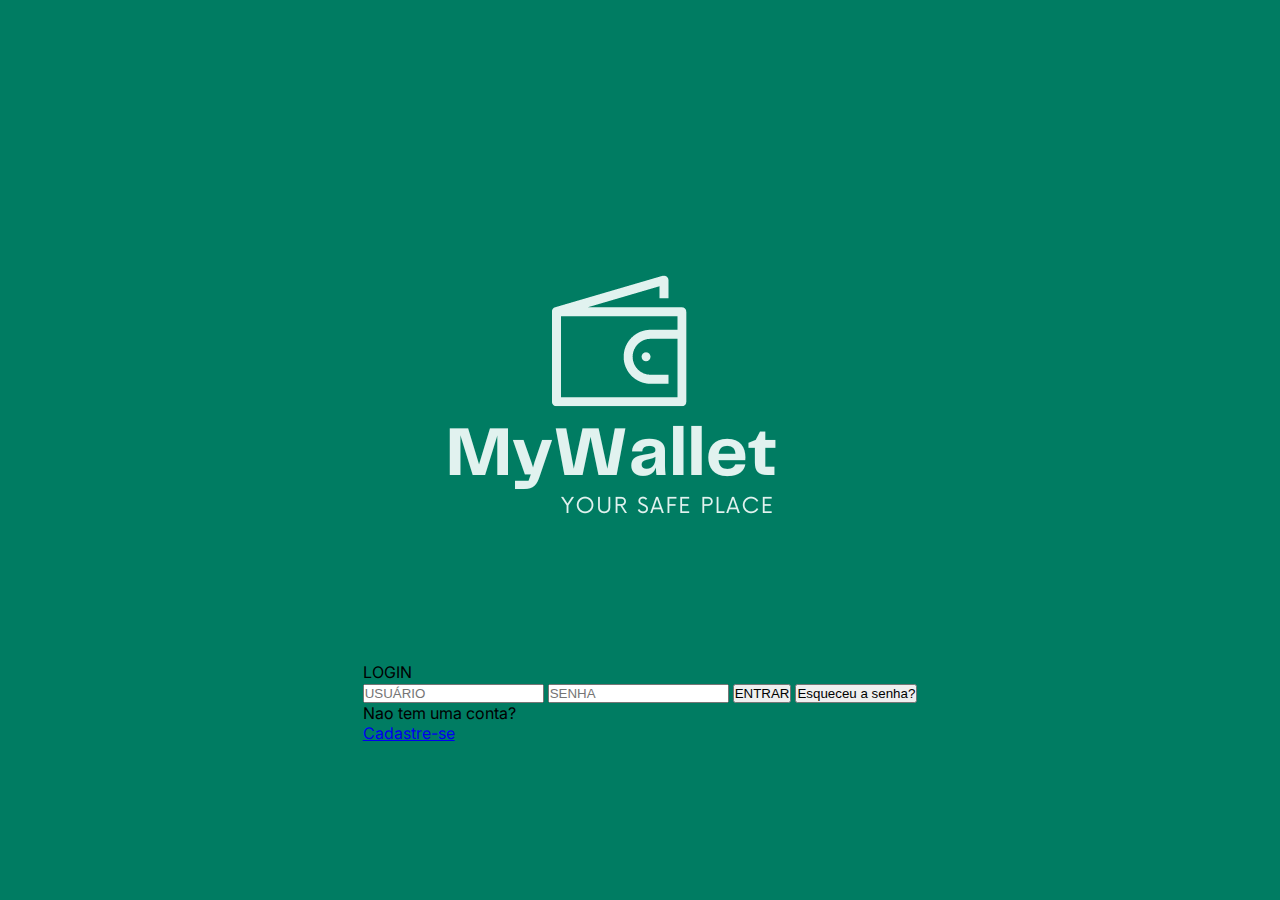
==== index.html @ c81351f6 "index na raiz" ====
<!DOCTYPE html>
<html lang="pt-br">
<head>
    <meta charset="UTF-8">
    <meta http-equiv="X-UA-Compatible" content="IE=edge">
    <meta name="viewport" content="width=device-width, initial-scale=1.0">
    <link rel="stylesheet" href="/styles/globalStyles.css">
    <link rel="stylesheet" href="index.css">
    <link rel="stylesheet" href="/styles/stylemodal.css">
    <title>Login</title>
</head>
    <body id="body">
        <main id="container">
            <div class="container-logo">
                <img class = "logo-img" src="/assets/img/logo.png" alt="">
            </div>
            <div class="container-login">
                <p class="login-text">LOGIN</p>
                <form>
                    <input type="text" placeholder="USUÁRIO">
                    <input type="password" placeholder="SENHA">
                    <button class="entrar">ENTRAR</button>
                    <button class="forget-password">Esqueceu a senha?</button>
                </form>
                <footer>
                    <p>Nao tem uma conta?</p> 
                    <a class="cadastrar" href="http://google.com" target="_blank">Cadastre-se</a> 
                </footer>
            </div>
        </main>
        <script src="/scripts/modal.js"></script>
    </body>
</html>
---- styles/globalStyles.css ----
@import url('https://fonts.googleapis.com/css2?family=Inter:wght@400;500;600;700&display=swap');

*{
    padding: 0;
    margin: 0;
    box-sizing: border-box;

}

body{
    font-family: var(--font-family);
    height: 100vh;
    display: flex;
    justify-content: center;
    align-items: center;
    background-color: var(--color-primary);
    position: relative;
}

:root{
    --color-primary: #007c62;
    --color-blue: #003e53;
    --color-grey-1: #E1F2EF;
    --color-grey-2: #f1f3f5;

    --font-family: "Inter";

    --border-radius-1: 8px;
    --border-radius-2: 4px;
}
---- styles/stylemodal.css ----
.container-modal {
    background-color: var(--color-grey-2);
    display: flex;
    flex-direction: column;
    border: 1px solid var(--color-blue);
    width: 350px;
    height: 300px;
    border-radius: var(--border-radius-1);
    padding: 20px;
    position: absolute;
    top: 33vh;
    left: 39vw;
}


.container-modal div {
    display: flex;
    justify-content: space-between;
    margin-bottom: 5px;
    padding: 10px 0px;
}

.container-modal div p {
    background-color: var(--color-primary);
    border-radius: var(--border-radius-2);
    color: var(--color-grey-2);
    padding: 4px 25px;
}

.container-modal div button {
    font-size: 10px;
    background-color: var(--color-grey-1);
    border: none;
    padding: 5px 10px;
    border-radius: 100px ;
    border: 1px solid rgba(0, 0, 0, 0.37);
}

.container-modal div button:hover{
    background-color: var(--color-blue);
    color: var(--color-grey-2);
    cursor: pointer;
}

.container-modal form{
    display: flex;
    flex-direction: column;
}

.container-modal form input {
    background-color: var(--color-grey-1);
    border: none;
    padding: 5px;
    margin-bottom: 5px;
    height: 35px;
    border-radius: var(--border-radius-1);
    border: 1px solid rgba(0, 0, 0, 0.37);
}

.enviar{ 
    background-color: var(--color-primary);
    border-radius: var(--border-radius-2);
    margin: 20px 0px 10px 0px;
    color: var(--color-grey-2);
    border: none;
    padding: 5px;
    height: 35px;
}

.via-sac{
    background-color: var(--color-blue);
    border-radius: var(--border-radius-2);
    color: var(--color-grey-1);
    border: none;
    padding: 5px;
    height: 35px;
}
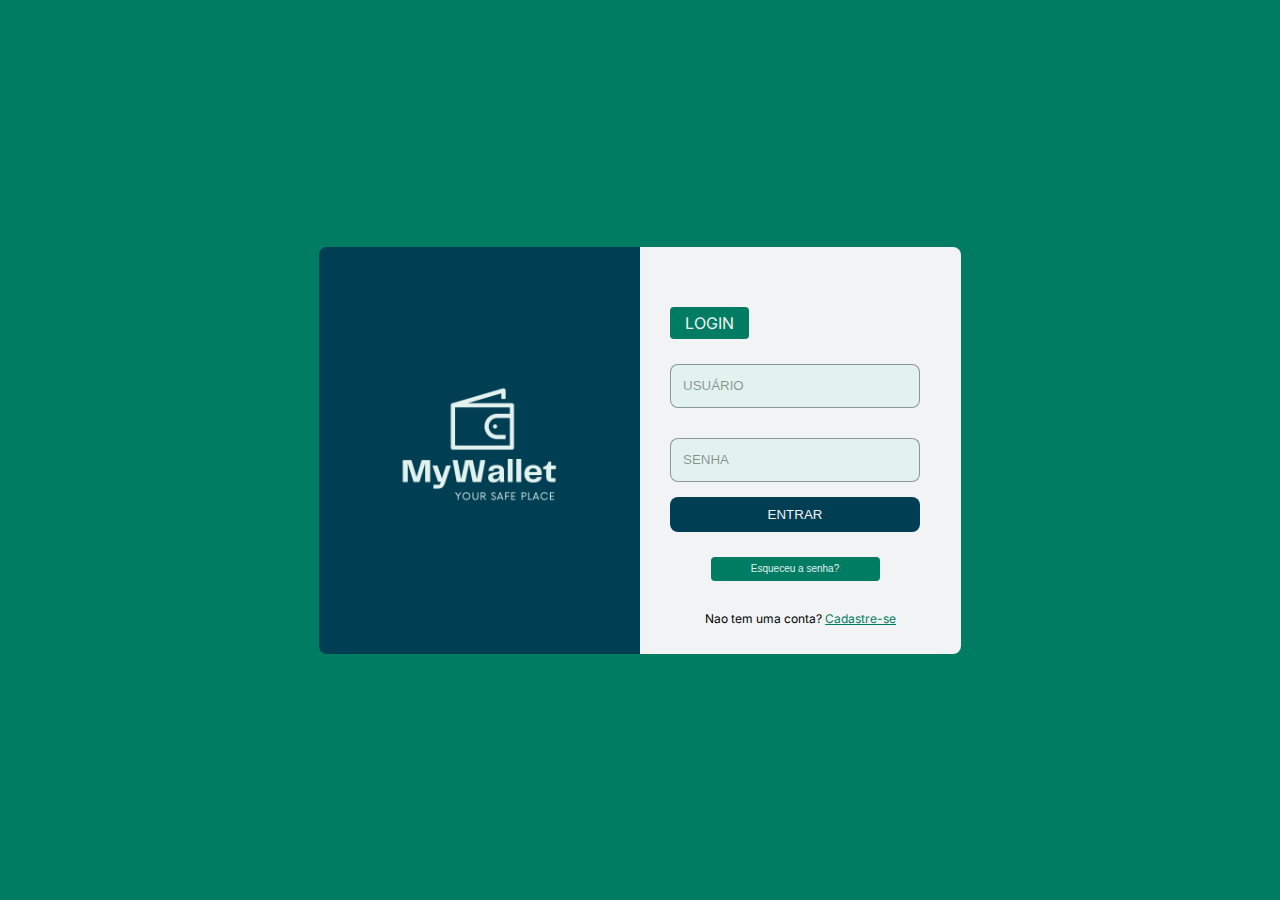
==== commit 7683c366: "caminho corrigido" ====
--- a/index.html
+++ b/index.html
@@ -5,7 +5,7 @@
     <meta http-equiv="X-UA-Compatible" content="IE=edge">
     <meta name="viewport" content="width=device-width, initial-scale=1.0">
     <link rel="stylesheet" href="/styles/globalStyles.css">
-    <link rel="stylesheet" href="index.css">
+    <link rel="stylesheet" href="/pages/login/index.css">
     <link rel="stylesheet" href="/styles/stylemodal.css">
     <title>Login</title>
 </head>
--- a/pages/login/index.css
+++ b/pages/login/index.css
@@ -0,0 +1,90 @@
+ main{
+    display: flex;
+    width: 714;
+    height: 407;
+}
+
+.logo-img{ 
+    width: 235px;
+    height: 235px;
+}   
+
+.container-logo{
+    display: flex;
+    align-items: center;
+    justify-content: center;
+    background-color: var(--color-blue);
+    width: 321px;
+    height: 407px;
+    border-radius: var(--border-radius-1) 0px 0px var(--border-radius-1);
+}
+
+.container-login{
+    display: flex;
+    align-items: flex-start;
+    flex-direction: column;
+    background-color: var(--color-grey-2);
+    width: 321px;
+    height: 407px;
+    padding: 60px 30px;
+    border-radius: 0px var(--border-radius-1) var(--border-radius-1) 0px ;
+}
+
+form {
+    display: flex;
+    flex-direction: column;
+    align-content: flex-start;
+}
+
+.entrar{
+    background-color: var(--color-blue);
+    color: var(--color-grey-2);
+    border: none;
+    border-radius: var(--border-radius-1);
+    height: 35px;
+}
+
+.login-text{
+    background-color: var(--color-primary);
+    color: var(--color-grey-2);
+    padding: 6px 15px;
+    border-radius: var(--border-radius-2);
+    margin-bottom: 10px;
+}
+
+input {
+    background-color: var(--color-grey-1);
+    border-radius: var(--border-radius-1);
+    border: 1px solid rgba(0, 0, 0, 0.377);
+    margin: 15px 0px;
+    height: 44px;
+    width: 250px;
+}
+input::placeholder{
+    color: rgba(0, 0, 0, 0.405);
+    padding: 12px;
+}
+
+.forget-password{
+    font-size: 10px;
+    align-self: center;
+    background-color: var(--color-primary);
+    border-radius: var(--border-radius-2);
+    color: var(--color-grey-1);
+    height: 24px;
+    width: 169px;
+    border: none;
+    margin-top: 25px;
+    margin-bottom: 30px;
+}
+
+footer {
+    font-size: 12px;
+    display: flex;
+    align-self: center;
+}
+
+.cadastrar{
+    padding-left: 3px;
+    color: var(--color-primary);
+}